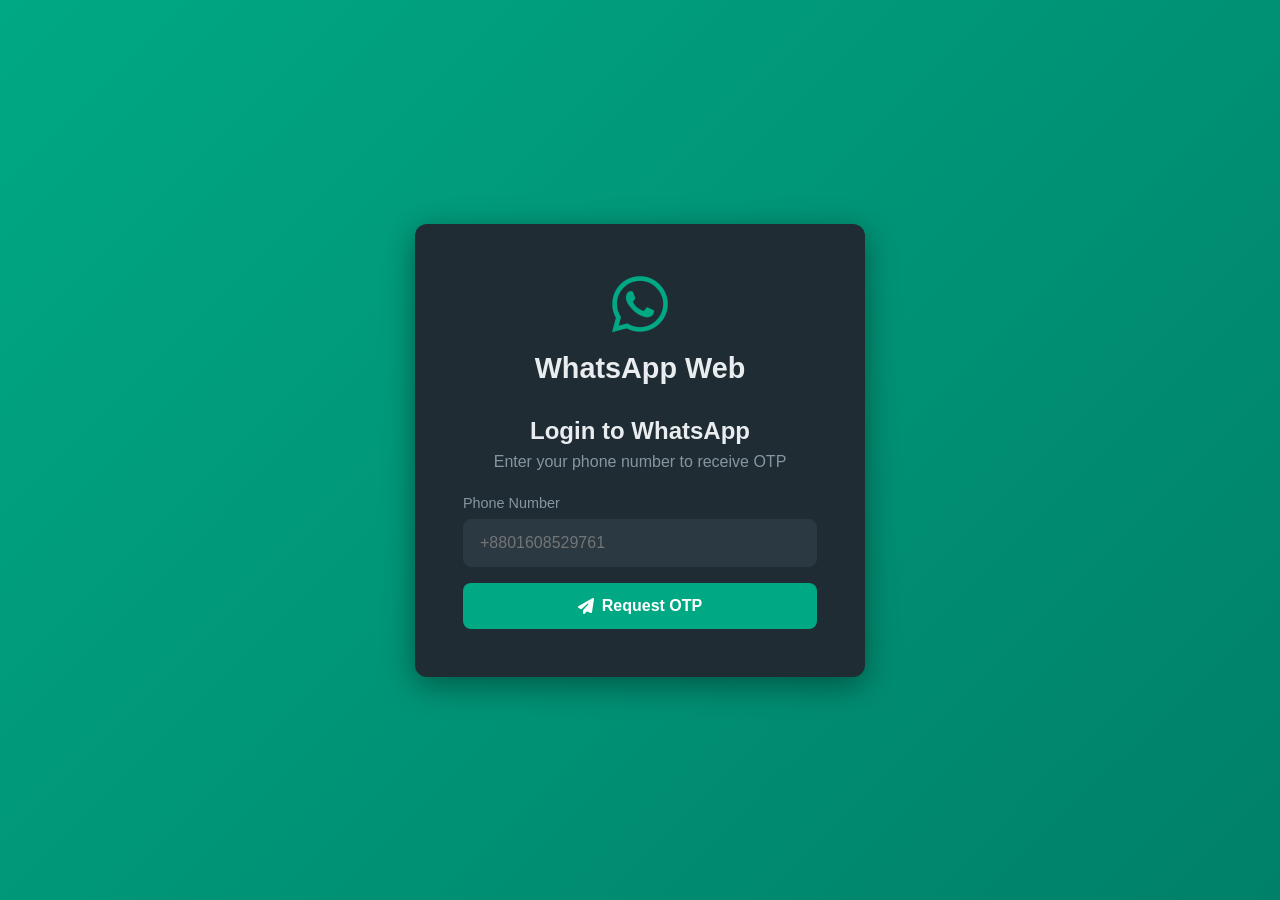
==== ui/index.html @ 3d109864 "initial commit" ====
<!DOCTYPE html>
<html lang="en">
<head>
    <meta charset="UTF-8">
    <meta name="viewport" content="width=device-width, initial-scale=1.0">
    <title>WhatsApp Web Clone</title>
    <link rel="stylesheet" href="css/styles.css">
    <link rel="stylesheet" href="https://cdnjs.cloudflare.com/ajax/libs/font-awesome/6.4.0/css/all.min.css">
</head>
<body>
    <!-- Login Screen -->
    <div id="loginScreen" class="login-screen">
        <div class="login-container">
            <div class="login-header">
                <i class="fab fa-whatsapp"></i>
                <h1>WhatsApp Web</h1>
            </div>
            <div class="login-content">
                <h2>Login to WhatsApp</h2>
                <p>Enter your phone number to receive OTP</p>
                <form id="loginForm" class="login-form">
                    <div class="form-group">
                        <label for="phoneNumber">Phone Number</label>
                        <input 
                            type="tel" 
                            id="phoneNumber" 
                            placeholder="+8801608529761" 
                            required
                        >
                    </div>
                    <button type="submit" class="btn btn-primary">
                        <i class="fas fa-paper-plane"></i> Request OTP
                    </button>
                </form>
            </div>
        </div>
    </div>

    <!-- OTP Verification Screen -->
    <div id="otpScreen" class="login-screen" style="display: none;">
        <div class="login-container">
            <div class="login-header">
                <i class="fab fa-whatsapp"></i>
                <h1>WhatsApp Web</h1>
            </div>
            <div class="login-content">
                <h2>Enter OTP</h2>
                <p>We've sent a code to <span id="phoneDisplay"></span></p>
                <form id="otpForm" class="login-form">
                    <div class="form-group">
                        <label for="otpCode">OTP Code</label>
                        <input 
                            type="text" 
                            id="otpCode" 
                            placeholder="Enter 6-digit code" 
                            maxlength="6"
                            required
                        >
                    </div>
                    <button type="submit" class="btn btn-primary">
                        <i class="fas fa-check"></i> Verify & Login
                    </button>
                    <button type="button" class="btn btn-secondary" onclick="backToLogin()">
                        <i class="fas fa-arrow-left"></i> Back
                    </button>
                </form>
            </div>
        </div>
    </div>

    <!-- Main Chat Interface -->
    <div id="chatInterface" class="chat-interface" style="display: none;">
        <!-- Sidebar -->
        <div class="sidebar">
            <!-- Sidebar Header -->
            <div class="sidebar-header">
                <div class="user-profile">
                    <div class="avatar">
                        <i class="fas fa-user"></i>
                    </div>
                    <span id="userName">User</span>
                </div>
                <div class="header-actions">
                    <button class="icon-btn" title="New Chat" onclick="showNewChatModal()">
                        <i class="fas fa-message"></i>
                    </button>
                    <button class="icon-btn" title="Language" onclick="translationManager.showLanguageSelector()">
                        <i class="fas fa-language"></i>
                    </button>
                    <button class="icon-btn" title="Menu">
                        <i class="fas fa-ellipsis-v"></i>
                    </button>
                    <button class="icon-btn" title="Logout" onclick="logout()">
                        <i class="fas fa-sign-out-alt"></i>
                    </button>
                </div>
            </div>

            <!-- Search Bar -->
            <div class="search-bar">
                <div class="search-input-wrapper">
                    <i class="fas fa-search"></i>
                    <input type="text" id="searchInput" placeholder="Search or start new chat">
                </div>
            </div>

            <!-- Conversations List -->
            <div class="conversations-list" id="conversationsList">
                <div class="no-conversations">
                    <i class="fas fa-comments"></i>
                    <p>No conversations yet</p>
                    <button class="btn btn-primary" onclick="showNewChatModal()">Start New Chat</button>
                </div>
            </div>
        </div>

        <!-- Chat Area -->
        <div class="chat-area">
            <!-- No Chat Selected -->
            <div class="no-chat-selected" id="noChatSelected">
                <div class="no-chat-content">
                    <i class="fab fa-whatsapp"></i>
                    <h2>WhatsApp Web</h2>
                    <p>Send and receive messages without keeping your phone online.</p>
                    <p class="hint">Select a conversation to start chatting</p>
                </div>
            </div>

            <!-- Chat Container -->
            <div class="chat-container" id="chatContainer" style="display: none;">
                <!-- Chat Header -->
                <div class="chat-header">
                    <div class="chat-user-info" id="chatUserInfo" onclick="handleChatHeaderClick()">
                        <div class="avatar" id="chatAvatar">
                            <i class="fas fa-user"></i>
                        </div>
                        <div class="user-details">
                            <h3 id="chatUserName">Contact Name</h3>
                            <span class="user-status" id="chatUserStatus">online</span>
                        </div>
                    </div>
                    <div class="chat-header-actions">
                        <button class="icon-btn" title="Search">
                            <i class="fas fa-search"></i>
                        </button>
                        <button class="icon-btn" title="More" onclick="showChatOptionsMenu(event)">
                            <i class="fas fa-ellipsis-v"></i>
                        </button>
                    </div>
                </div>
                
                <!-- Chat Options Menu (Hidden by default) -->
                <div id="chatOptionsMenu" class="dropdown-menu" style="display: none;">
                    <div class="dropdown-item" onclick="showConversationLanguageSelector()">
                        <i class="fas fa-language"></i>
                        <span>Set Translation Language</span>
                    </div>
                    <div class="dropdown-item" onclick="viewContactInfo()">
                        <i class="fas fa-info-circle"></i>
                        <span>Contact Info</span>
                    </div>
                </div>

                <!-- Messages Area -->
                <div class="messages-area" id="messagesArea">
                    <!-- Messages will be loaded here -->
                </div>

                <!-- Message Input -->
                <div class="message-input-area">
                    <button class="icon-btn" title="Emoji">
                        <i class="fas fa-face-smile"></i>
                    </button>
                    <button class="icon-btn" title="Attach">
                        <i class="fas fa-paperclip"></i>
                    </button>
                    <div class="input-wrapper">
                        <input 
                            type="text" 
                            id="messageInput" 
                            placeholder="Type a message"
                            autocomplete="off"
                        >
                    </div>
                    <button class="send-btn" id="sendBtn" onclick="sendMessage()">
                        <i class="fas fa-paper-plane"></i>
                    </button>
                </div>
            </div>
        </div>
    </div>

    <!-- New Chat Modal -->
    <div id="newChatModal" class="modal" style="display: none;">
        <div class="modal-content" style="max-width: 500px;">
            <div class="modal-header">
                <button class="icon-btn" onclick="closeNewChatModal()" style="margin-right: 1rem;">
                    <i class="fas fa-arrow-left"></i>
                </button>
                <h2>New chat</h2>
            </div>
            <div class="modal-body" style="padding: 0;">
                <!-- Search Bar -->
                <div class="search-bar" style="padding: 0.75rem 1rem;">
                    <div class="search-input-wrapper">
                        <i class="fas fa-search"></i>
                        <input type="text" id="newChatSearch" placeholder="Search name or number">
                    </div>
                </div>

                <!-- Action Buttons -->
                <div class="new-chat-actions">
                    <div class="action-item" onclick="groupManager.showNewGroupModal()">
                        <div class="action-icon">
                            <i class="fas fa-users"></i>
                        </div>
                        <div class="action-text">
                            <span class="action-title">New group</span>
                        </div>
                    </div>
                    <div class="action-item" onclick="showAddContactModal()">
                        <div class="action-icon">
                            <i class="fas fa-user-plus"></i>
                        </div>
                        <div class="action-text">
                            <span class="action-title">New contact</span>
                        </div>
                    </div>
                </div>

                <!-- Contact List Header -->
                <div class="contacts-header">
                    <span>Contacts on WhatsApp</span>
                </div>

                <!-- Contacts List -->
                <div class="contacts-list" id="newChatContactsList">
                    <!-- Contacts will be loaded here -->
                </div>
            </div>
        </div>
    </div>

    <!-- Add Contact Modal -->
    <div id="addContactModal" class="modal" style="display: none;">
        <div class="modal-content">
            <div class="modal-header">
                <h2>Add Contact</h2>
                <button class="close-btn" onclick="closeAddContactModal()">
                    <i class="fas fa-times"></i>
                </button>
            </div>
            <div class="modal-body">
                <div class="info-box" style="margin-bottom: 1rem;">
                    <i class="fas fa-info-circle"></i>
                    Add any phone number to start chatting!
                </div>
                <form id="addContactForm">
                    <div class="form-group">
                        <label for="contactName">Contact Name (Optional)</label>
                        <input 
                            type="text" 
                            id="contactName" 
                            placeholder="John Doe"
                        >
                        <small style="color: var(--text-muted); font-size: 0.8rem; display: block; margin-top: 0.25rem;">
                            Give this contact a custom name
                        </small>
                    </div>
                    <div class="form-group">
                        <label for="contactPhone">Phone Number</label>
                        <input 
                            type="tel" 
                            id="contactPhone" 
                            placeholder="+8801980680622"
                            required
                        >
                        <small style="color: var(--text-muted); font-size: 0.8rem; display: block; margin-top: 0.25rem;">
                            Enter with country code (e.g., +880...)
                        </small>
                    </div>
                    <button type="submit" class="btn btn-primary">
                        <i class="fas fa-user-plus"></i> Add Contact & Start Chat
                    </button>
                </form>
            </div>
        </div>
    </div>

    <!-- Loading Overlay -->
    <div id="loadingOverlay" class="loading-overlay" style="display: none;">
        <div class="spinner"></div>
        <p>Loading...</p>
    </div>

    <!-- Toast Notifications -->
    <div id="toastContainer" class="toast-container"></div>

    <!-- Scripts -->
    <script src="js/config.js"></script>
    <script src="js/auth.js"></script>
    <script src="js/chat.js"></script>
    <script src="js/groups.js"></script>
    <script src="js/translation.js"></script>
    <script src="js/websocket.js"></script>
    <script src="js/app.js"></script>
</body>
</html>
---- ui/css/styles.css ----
/* Reset and Base Styles */
* {
    margin: 0;
    padding: 0;
    box-sizing: border-box;
}

:root {
    --primary-color: #00a884;
    --primary-dark: #008069;
    --bg-primary: #111b21;
    --bg-secondary: #202c33;
    --bg-tertiary: #2a3942;
    --text-primary: #e9edef;
    --text-secondary: #8696a0;
    --text-muted: #667781;
    --border-color: #2a3942;
    --message-sent: #005c4b;
    --message-received: #202c33;
    --hover-bg: #2a3942;
    --white: #ffffff;
    --scrollbar-bg: #374045;
    --scrollbar-thumb: #667781;
}

body {
    font-family: 'Segoe UI', Helvetica, Arial, sans-serif;
    background-color: var(--bg-primary);
    color: var(--text-primary);
    overflow: hidden;
}

/* Hidden by default elements */
#otpScreen,
#chatInterface,
#chatContainer,
#newChatModal,
#loadingOverlay {
    display: none;
}

/* Login Screen */
.login-screen {
    width: 100vw;
    height: 100vh;
    display: flex;
    align-items: center;
    justify-content: center;
    background: linear-gradient(135deg, var(--primary-color) 0%, var(--primary-dark) 100%);
}

.login-container {
    background: var(--bg-secondary);
    border-radius: 12px;
    box-shadow: 0 8px 32px rgba(0, 0, 0, 0.4);
    padding: 3rem;
    max-width: 450px;
    width: 90%;
    animation: slideIn 0.3s ease-out;
}

@keyframes slideIn {
    from {
        opacity: 0;
        transform: translateY(-20px);
    }
    to {
        opacity: 1;
        transform: translateY(0);
    }
}

.login-header {
    text-align: center;
    margin-bottom: 2rem;
}

.login-header i {
    font-size: 4rem;
    color: var(--primary-color);
    margin-bottom: 1rem;
}

.login-header h1 {
    font-size: 1.8rem;
    font-weight: 600;
    color: var(--text-primary);
}

.login-content {
    text-align: center;
}

.login-content h2 {
    font-size: 1.5rem;
    margin-bottom: 0.5rem;
    color: var(--text-primary);
}

.login-content p {
    color: var(--text-secondary);
    margin-bottom: 1.5rem;
}

#phoneDisplay {
    color: var(--primary-color);
    font-weight: 600;
}

.login-form {
    display: flex;
    flex-direction: column;
    gap: 1rem;
}

.form-group {
    text-align: left;
}

.form-group label {
    display: block;
    margin-bottom: 0.5rem;
    color: var(--text-secondary);
    font-size: 0.9rem;
}

.form-group input {
    width: 100%;
    padding: 0.875rem 1rem;
    background: var(--bg-tertiary);
    border: 1px solid var(--border-color);
    border-radius: 8px;
    color: var(--text-primary);
    font-size: 1rem;
    transition: all 0.2s;
}

.form-group input:focus {
    outline: none;
    border-color: var(--primary-color);
    background: var(--bg-primary);
}

/* Buttons */
.btn {
    padding: 0.875rem 1.5rem;
    border: none;
    border-radius: 8px;
    font-size: 1rem;
    font-weight: 600;
    cursor: pointer;
    transition: all 0.2s;
    display: flex;
    align-items: center;
    justify-content: center;
    gap: 0.5rem;
}

.btn-primary {
    background: var(--primary-color);
    color: var(--white);
}

.btn-primary:hover {
    background: var(--primary-dark);
}

.btn-secondary {
    background: var(--bg-tertiary);
    color: var(--text-primary);
}

.btn-secondary:hover {
    background: var(--hover-bg);
}

.icon-btn {
    background: none;
    border: none;
    color: var(--text-secondary);
    font-size: 1.2rem;
    cursor: pointer;
    padding: 0.5rem;
    border-radius: 50%;
    transition: all 0.2s;
}

.icon-btn:hover {
    background: var(--hover-bg);
    color: var(--text-primary);
}

/* Chat Interface */
.chat-interface {
    display: flex;
    height: 100vh;
    width: 100vw;
}

/* Sidebar */
.sidebar {
    width: 400px;
    background: var(--bg-primary);
    display: flex;
    flex-direction: column;
    border-right: 1px solid var(--border-color);
}

.sidebar-header {
    background: var(--bg-secondary);
    padding: 0.75rem 1rem;
    display: flex;
    align-items: center;
    justify-content: space-between;
}

.user-profile {
    display: flex;
    align-items: center;
    gap: 0.75rem;
}

.avatar {
    width: 40px;
    height: 40px;
    border-radius: 50%;
    background: var(--bg-tertiary);
    display: flex;
    align-items: center;
    justify-content: center;
    color: var(--text-secondary);
    font-size: 1.2rem;
}

.header-actions {
    display: flex;
    gap: 0.5rem;
}

/* Search Bar */
.search-bar {
    background: var(--bg-primary);
    padding: 0.5rem 1rem;
}

.search-input-wrapper {
    background: var(--bg-secondary);
    border-radius: 8px;
    display: flex;
    align-items: center;
    padding: 0.5rem 1rem;
    gap: 0.75rem;
}

.search-input-wrapper i {
    color: var(--text-muted);
}

.search-input-wrapper input {
    flex: 1;
    background: none;
    border: none;
    color: var(--text-primary);
    font-size: 0.9rem;
}

.search-input-wrapper input:focus {
    outline: none;
}

/* Conversations List */
.conversations-list {
    flex: 1;
    overflow-y: auto;
}

.conversations-list::-webkit-scrollbar {
    width: 6px;
}

.conversations-list::-webkit-scrollbar-track {
    background: var(--scrollbar-bg);
}

.conversations-list::-webkit-scrollbar-thumb {
    background: var(--scrollbar-thumb);
    border-radius: 3px;
}

.no-conversations {
    padding: 3rem 2rem;
    text-align: center;
    color: var(--text-secondary);
}

.no-conversations i {
    font-size: 4rem;
    margin-bottom: 1rem;
    color: var(--text-muted);
}

.no-conversations p {
    margin-bottom: 1.5rem;
}

/* Conversation Item */
.conversation-item {
    display: flex;
    align-items: center;
    padding: 0.75rem 1rem;
    gap: 0.75rem;
    cursor: pointer;
    transition: background 0.2s;
    border-bottom: 1px solid var(--border-color);
}

.conversation-item:hover {
    background: var(--hover-bg);
}

.conversation-item.active {
    background: var(--bg-tertiary);
}

.conversation-info {
    flex: 1;
    overflow: hidden;
}

.conversation-header {
    display: flex;
    justify-content: space-between;
    margin-bottom: 0.25rem;
}

.conversation-name {
    font-weight: 500;
    color: var(--text-primary);
}

.conversation-time {
    font-size: 0.75rem;
    color: var(--text-muted);
}

.conversation-preview {
    font-size: 0.875rem;
    color: var(--text-secondary);
    white-space: nowrap;
    overflow: hidden;
    text-overflow: ellipsis;
}

.unread-badge {
    background: var(--primary-color);
    color: var(--white);
    font-size: 0.75rem;
    padding: 0.125rem 0.5rem;
    border-radius: 12px;
    font-weight: 600;
}

/* Chat Area */
.chat-area {
    flex: 1;
    display: flex;
    flex-direction: column;
    background: var(--bg-primary);
}

.no-chat-selected {
    flex: 1;
    display: flex;
    align-items: center;
    justify-content: center;
    background: var(--bg-secondary);
}

.no-chat-content {
    text-align: center;
    color: var(--text-secondary);
}

.no-chat-content i {
    font-size: 6rem;
    color: var(--text-muted);
    margin-bottom: 1rem;
}

.no-chat-content h2 {
    font-size: 2rem;
    color: var(--text-primary);
    margin-bottom: 0.5rem;
}

.no-chat-content p {
    font-size: 0.9rem;
    margin-bottom: 0.5rem;
}

.no-chat-content .hint {
    font-size: 0.85rem;
    color: var(--text-muted);
}

/* Chat Container */
.chat-container {
    display: flex;
    flex-direction: column;
    height: 100vh;
}

/* Chat Header */
.chat-header {
    background: var(--bg-secondary);
    padding: 0.75rem 1rem;
    display: flex;
    align-items: center;
    justify-content: space-between;
    border-bottom: 1px solid var(--border-color);
}

.chat-user-info {
    display: flex;
    align-items: center;
    gap: 0.75rem;
}

.user-details {
    display: flex;
    flex-direction: column;
}

.user-details h3 {
    font-size: 1rem;
    font-weight: 500;
    color: var(--text-primary);
}

.user-status {
    font-size: 0.8rem;
    color: var(--text-muted);
}

.chat-header-actions {
    display: flex;
    gap: 0.5rem;
}

/* Messages Area */
.messages-area {
    flex: 1;
    padding: 1rem;
    overflow-y: auto;
    background-image: url('[data-uri]');
    background-color: var(--bg-primary);
    display: flex;
    flex-direction: column;
    gap: 0.5rem;
}

.messages-area::-webkit-scrollbar {
    width: 6px;
}

.messages-area::-webkit-scrollbar-track {
    background: transparent;
}

.messages-area::-webkit-scrollbar-thumb {
    background: var(--scrollbar-thumb);
    border-radius: 3px;
}

/* Messages */
.message {
    display: flex;
    margin-bottom: 0.5rem;
}

.message.sent {
    justify-content: flex-end;
}

.message.received {
    justify-content: flex-start;
}

.message-bubble {
    max-width: 60%;
    padding: 0.5rem 0.75rem;
    border-radius: 8px;
    position: relative;
}

.message.sent .message-bubble {
    background: var(--message-sent);
    border-bottom-right-radius: 2px;
}

.message.received .message-bubble {
    background: var(--message-received);
    border-bottom-left-radius: 2px;
}

.message-content {
    color: var(--text-primary);
    font-size: 0.9rem;
    word-wrap: break-word;
    margin-bottom: 0.25rem;
}

.message-meta {
    display: flex;
    align-items: center;
    justify-content: flex-end;
    gap: 0.25rem;
    font-size: 0.7rem;
    color: var(--text-muted);
}

.message-status {
    color: #53bdeb;
}

/* Date Divider */
.date-divider {
    text-align: center;
    padding: 0.5rem 0;
    margin: 1rem 0;
}

.date-divider span {
    background: var(--bg-secondary);
    color: var(--text-secondary);
    padding: 0.375rem 0.75rem;
    border-radius: 8px;
    font-size: 0.8rem;
}

/* Message Input Area */
.message-input-area {
    background: var(--bg-secondary);
    padding: 0.75rem 1rem;
    display: flex;
    align-items: center;
    gap: 0.5rem;
    border-top: 1px solid var(--border-color);
}

.input-wrapper {
    flex: 1;
}

.input-wrapper input {
    width: 100%;
    background: var(--bg-tertiary);
    border: none;
    border-radius: 8px;
    padding: 0.75rem 1rem;
    color: var(--text-primary);
    font-size: 0.95rem;
}

.input-wrapper input:focus {
    outline: none;
}

.send-btn {
    background: var(--primary-color);
    border: none;
    color: var(--white);
    width: 45px;
    height: 45px;
    border-radius: 50%;
    display: flex;
    align-items: center;
    justify-content: center;
    cursor: pointer;
    transition: all 0.2s;
}

.send-btn:hover {
    background: var(--primary-dark);
}

/* Modal */
.modal {
    position: fixed;
    top: 0;
    left: 0;
    width: 100%;
    height: 100%;
    background: rgba(0, 0, 0, 0.6);
    display: flex;
    align-items: center;
    justify-content: center;
    z-index: 1000;
}

.modal-content {
    background: var(--bg-secondary);
    border-radius: 12px;
    max-width: 500px;
    width: 90%;
    max-height: 90vh;
    overflow-y: auto;
    animation: slideIn 0.3s ease-out;
}

.modal-header {
    display: flex;
    align-items: center;
    justify-content: space-between;
    padding: 1rem 1.5rem;
    border-bottom: 1px solid var(--border-color);
}

.modal-header h2 {
    font-size: 1.3rem;
    color: var(--text-primary);
}

.close-btn {
    background: none;
    border: none;
    color: var(--text-secondary);
    font-size: 1.5rem;
    cursor: pointer;
    transition: color 0.2s;
}

.close-btn:hover {
    color: var(--text-primary);
}

.modal-body {
    padding: 1.5rem;
}

/* Loading Overlay */
.loading-overlay {
    position: fixed;
    top: 0;
    left: 0;
    width: 100%;
    height: 100%;
    background: rgba(0, 0, 0, 0.7);
    display: flex;
    flex-direction: column;
    align-items: center;
    justify-content: center;
    z-index: 2000;
}

.spinner {
    width: 50px;
    height: 50px;
    border: 4px solid var(--bg-tertiary);
    border-top-color: var(--primary-color);
    border-radius: 50%;
    animation: spin 1s linear infinite;
}

@keyframes spin {
    to {
        transform: rotate(360deg);
    }
}

.loading-overlay p {
    margin-top: 1rem;
    color: var(--text-primary);
    font-size: 1rem;
}

/* Toast Notifications */
.toast-container {
    position: fixed;
    top: 1rem;
    right: 1rem;
    z-index: 3000;
    display: flex;
    flex-direction: column;
    gap: 0.5rem;
}

.toast {
    background: var(--bg-secondary);
    color: var(--text-primary);
    padding: 1rem 1.5rem;
    border-radius: 8px;
    box-shadow: 0 4px 12px rgba(0, 0, 0, 0.3);
    display: flex;
    align-items: center;
    gap: 0.75rem;
    min-width: 300px;
    animation: slideInRight 0.3s ease-out;
}

@keyframes slideInRight {
    from {
        opacity: 0;
        transform: translateX(100%);
    }
    to {
        opacity: 1;
        transform: translateX(0);
    }
}

.toast.success {
    border-left: 4px solid #4caf50;
}

.toast.error {
    border-left: 4px solid #f44336;
}

.toast.info {
    border-left: 4px solid #2196f3;
}

.toast.warning {
    border-left: 4px solid #ff9800;
}

/* Info Box */
.info-box {
    background: var(--bg-tertiary);
    padding: 0.75rem;
    border-radius: 6px;
    margin-bottom: 1rem;
    font-size: 0.85rem;
    color: var(--text-secondary);
    display: flex;
    align-items: flex-start;
    gap: 0.5rem;
}

.info-box i {
    color: var(--primary-color);
    margin-top: 0.15rem;
}

/* New Chat Modal Styles */
.new-chat-actions {
    padding: 0.5rem 0;
    border-bottom: 1px solid var(--border-color);
}

.action-item {
    display: flex;
    align-items: center;
    padding: 1rem 1.5rem;
    cursor: pointer;
    transition: background 0.2s;
}

.action-item:hover {
    background: var(--hover-bg);
}

.action-icon {
    width: 50px;
    height: 50px;
    border-radius: 50%;
    background: var(--primary-color);
    display: flex;
    align-items: center;
    justify-content: center;
    margin-right: 1rem;
}

.action-icon i {
    font-size: 1.3rem;
    color: var(--white);
}

.action-text {
    flex: 1;
}

.action-title {
    font-size: 1rem;
    color: var(--text-primary);
    font-weight: 500;
}

.contacts-header {
    padding: 0.75rem 1.5rem;
    background: var(--bg-primary);
    color: var(--text-secondary);
    font-size: 0.85rem;
    text-transform: uppercase;
    letter-spacing: 0.5px;
}

.contacts-list {
    max-height: 400px;
    overflow-y: auto;
}

.contact-item {
    display: flex;
    align-items: center;
    padding: 0.75rem 1.5rem;
    cursor: pointer;
    transition: background 0.2s;
    border-bottom: 1px solid var(--border-color);
}

.contact-item:hover {
    background: var(--hover-bg);
}

.contact-item .avatar {
    margin-right: 1rem;
}

.contact-info {
    flex: 1;
}

.contact-name {
    font-size: 1rem;
    color: var(--text-primary);
    margin-bottom: 0.25rem;
}

.contact-status {
    font-size: 0.85rem;
    color: var(--text-secondary);
}

/* Member Selection Styles */
.member-checkbox {
    width: 20px;
    height: 20px;
    cursor: pointer;
}

.member-chip {
    display: inline-flex;
    align-items: center;
    gap: 0.5rem;
    padding: 0.5rem 0.75rem;
    background: var(--bg-tertiary);
    border-radius: 16px;
    font-size: 0.9rem;
    color: var(--text-primary);
}

.member-chip i {
    cursor: pointer;
    color: var(--text-muted);
    font-size: 0.8rem;
}

.member-chip i:hover {
    color: var(--text-primary);
}

/* Language Selector Styles */
.language-list {
    display: flex;
    flex-direction: column;
    gap: 0.5rem;
}

.language-item {
    display: flex;
    align-items: center;
    justify-content: space-between;
    padding: 0.75rem 1rem;
    background: var(--bg-secondary);
    border-radius: 8px;
    cursor: pointer;
    transition: all 0.2s;
}

.language-item:hover {
    background: var(--hover-bg);
}

.language-item.active {
    background: var(--primary-color);
    color: white;
}

.language-info {
    display: flex;
    flex-direction: column;
    gap: 0.25rem;
}

.language-name {
    font-size: 1rem;
    font-weight: 500;
}

.language-code {
    font-size: 0.875rem;
    color: var(--text-secondary);
}

.language-item.active .language-code {
    color: rgba(255, 255, 255, 0.8);
}

.language-item .fa-check {
    color: white;
    font-size: 1.2rem;
}

/* Dropdown Menu Styles */
.dropdown-menu {
    position: absolute;
    top: 60px;
    right: 20px;
    background: var(--bg-tertiary);
    border-radius: 8px;
    box-shadow: 0 4px 16px rgba(0, 0, 0, 0.4);
    min-width: 220px;
    z-index: 1000;
    overflow: hidden;
    animation: dropdownFadeIn 0.2s ease-out;
}

@keyframes dropdownFadeIn {
    from {
        opacity: 0;
        transform: translateY(-10px);
    }
    to {
        opacity: 1;
        transform: translateY(0);
    }
}

.dropdown-item {
    display: flex;
    align-items: center;
    gap: 12px;
    padding: 14px 16px;
    cursor: pointer;
    transition: background 0.2s;
    border-bottom: 1px solid var(--border-color);
}

.dropdown-item:last-child {
    border-bottom: none;
}

.dropdown-item:hover {
    background: var(--hover-bg);
}

.dropdown-item i {
    color: var(--primary-color);
    font-size: 1.1rem;
    width: 20px;
    text-align: center;
}

.dropdown-item span {
    color: var(--text-primary);
    font-size: 0.95rem;
    font-weight: 400;
}

/* Responsive Design */
@media (max-width: 768px) {
    .sidebar {
        width: 100%;
    }
    
    .chat-area {
        position: fixed;
        top: 0;
        left: 0;
        width: 100%;
        height: 100vh;
        z-index: 100;
        transform: translateX(100%);
        transition: transform 0.3s ease-out;
    }
    
    .chat-area.active {
        transform: translateX(0);
    }
    
    .message-bubble {
        max-width: 80%;
    }
}
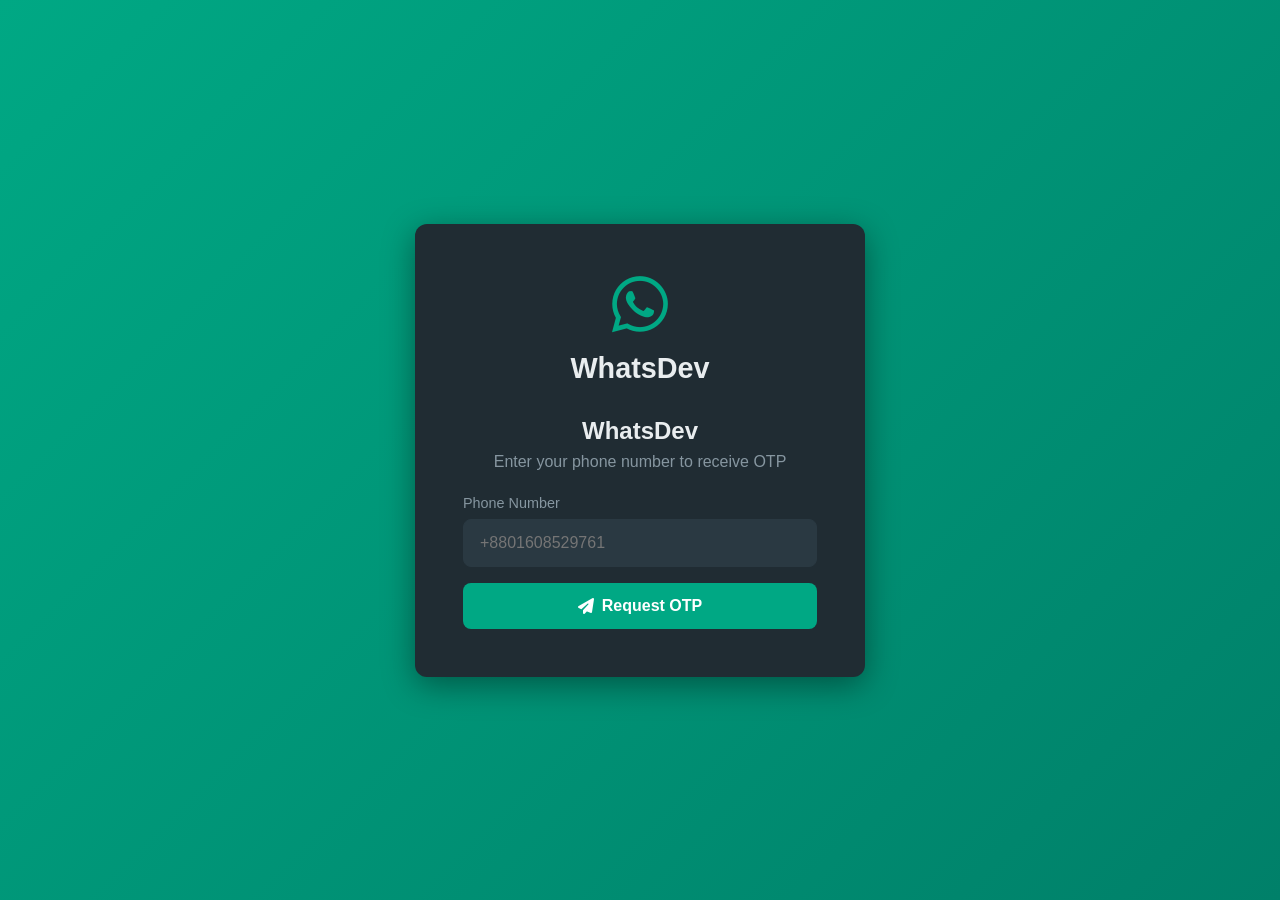
==== commit 8a3eb5c0: "add delete massage option" ====
--- a/ui/index.html
+++ b/ui/index.html
@@ -3,7 +3,7 @@
 <head>
     <meta charset="UTF-8">
     <meta name="viewport" content="width=device-width, initial-scale=1.0">
-    <title>WhatsApp Web Clone</title>
+    <title>WhatsDev</title>
     <link rel="stylesheet" href="css/styles.css">
     <link rel="stylesheet" href="https://cdnjs.cloudflare.com/ajax/libs/font-awesome/6.4.0/css/all.min.css">
 </head>
@@ -13,10 +13,10 @@
         <div class="login-container">
             <div class="login-header">
                 <i class="fab fa-whatsapp"></i>
-                <h1>WhatsApp Web</h1>
+                <h1>WhatsDev</h1>
             </div>
             <div class="login-content">
-                <h2>Login to WhatsApp</h2>
+                <h2>WhatsDev</h2>
                 <p>Enter your phone number to receive OTP</p>
                 <form id="loginForm" class="login-form">
                     <div class="form-group">
@@ -41,7 +41,7 @@
         <div class="login-container">
             <div class="login-header">
                 <i class="fab fa-whatsapp"></i>
-                <h1>WhatsApp Web</h1>
+                <h1>WhatsDev</h1>
             </div>
             <div class="login-content">
                 <h2>Enter OTP</h2>
@@ -120,7 +120,7 @@
             <div class="no-chat-selected" id="noChatSelected">
                 <div class="no-chat-content">
                     <i class="fab fa-whatsapp"></i>
-                    <h2>WhatsApp Web</h2>
+                    <h2>WhatsDev</h2>
                     <p>Send and receive messages without keeping your phone online.</p>
                     <p class="hint">Select a conversation to start chatting</p>
                 </div>
@@ -171,9 +171,12 @@
                     <button class="icon-btn" title="Emoji">
                         <i class="fas fa-face-smile"></i>
                     </button>
-                    <button class="icon-btn" title="Attach">
+                    <button class="icon-btn" title="Attach Media" onclick="document.getElementById('mediaFileInput').click()">
                         <i class="fas fa-paperclip"></i>
                     </button>
+                    <input type="file" id="mediaFileInput" style="display: none;" 
+                           accept="image/*,video/*,audio/*,.pdf,.doc,.docx" 
+                           onchange="handleMediaFileSelect(event)">
                     <div class="input-wrapper">
                         <input 
                             type="text" 
--- a/ui/css/styles.css
+++ b/ui/css/styles.css
@@ -503,11 +503,197 @@
     border-bottom-left-radius: 2px;
 }
 
+/* Deleted message style */
+.message-bubble.deleted-message {
+    background: transparent !important;
+    border: 1px solid var(--border-color);
+    opacity: 0.7;
+}
+
+.message-bubble.deleted-message .message-content {
+    font-style: italic;
+    color: var(--text-muted);
+    display: flex;
+    align-items: center;
+    gap: 0.5rem;
+}
+
+.message-bubble.deleted-message .message-content i {
+    font-size: 0.9rem;
+}
+
+/* Media messages - WhatsApp style */
+.message-bubble.has-media {
+    padding: 0;
+    overflow: hidden;
+}
+
+.message-media {
+    position: relative;
+    margin: 0;
+    padding: 0;
+}
+
+.message-media img,
+.message-media video {
+    display: block;
+    max-width: 300px;
+    max-height: 300px;
+    width: 100%;
+    height: auto;
+    border-radius: 0;
+    cursor: pointer;
+    margin: 0;
+}
+
+.message-media audio {
+    width: 300px;
+    margin: 0.5rem;
+}
+
+.message-document {
+    padding: 0.75rem 1rem;
+    display: flex;
+    align-items: center;
+    gap: 12px;
+    min-width: 250px;
+}
+
+.message-document a {
+    display: flex;
+    align-items: center;
+    gap: 12px;
+    text-decoration: none;
+    color: inherit;
+    flex: 1;
+}
+
+.message-document i {
+    font-size: 2.5rem;
+    color: var(--primary-color);
+}
+
+.document-info {
+    flex: 1;
+}
+
+.document-name {
+    font-weight: 500;
+    margin-bottom: 0.25rem;
+    word-break: break-word;
+}
+
+.document-size {
+    font-size: 0.85rem;
+    color: var(--text-muted);
+}
+
+/* Message with media and caption */
+.message-bubble.has-media .message-content {
+    padding: 0.5rem 0.75rem;
+    margin: 0;
+}
+
 .message-content {
     color: var(--text-primary);
     font-size: 0.9rem;
     word-wrap: break-word;
     margin-bottom: 0.25rem;
+}
+
+/* Message action menu */
+.message-actions {
+    position: absolute;
+    top: 8px;
+    right: 8px;
+    background: rgba(0, 0, 0, 0.6);
+    border-radius: 20px;
+    padding: 4px 8px;
+    opacity: 0;
+    transition: opacity 0.2s;
+    display: flex;
+    gap: 8px;
+    z-index: 10;
+}
+
+.message:hover .message-actions {
+    opacity: 1;
+}
+
+.message-action-btn {
+    background: none;
+    border: none;
+    color: white;
+    cursor: pointer;
+    font-size: 0.9rem;
+    padding: 4px;
+    transition: transform 0.2s;
+}
+
+.message-action-btn:hover {
+    transform: scale(1.2);
+}
+
+.message-action-btn:active {
+    transform: scale(0.95);
+}
+
+/* Message dropdown menu */
+.message-dropdown {
+    position: absolute;
+    top: 8px;
+    right: 40px;
+    background: var(--bg-tertiary);
+    border-radius: 8px;
+    box-shadow: 0 2px 8px rgba(0, 0, 0, 0.4);
+    overflow: hidden;
+    z-index: 100;
+    min-width: 150px;
+}
+
+.message-dropdown-item {
+    padding: 0.75rem 1rem;
+    display: flex;
+    align-items: center;
+    gap: 12px;
+    cursor: pointer;
+    color: var(--text-primary);
+    transition: background 0.2s;
+    border: none;
+    background: none;
+    width: 100%;
+    text-align: left;
+}
+
+.message-dropdown-item:hover {
+    background: var(--hover-bg);
+}
+
+.message-dropdown-item i {
+    width: 20px;
+}
+
+/* Reaction and Star badges */
+.reaction-badge {
+    position: absolute;
+    bottom: -8px;
+    right: 8px;
+    background: var(--bg-secondary);
+    border: 2px solid var(--border-color);
+    border-radius: 12px;
+    padding: 2px 8px;
+    font-size: 0.9rem;
+    z-index: 5;
+}
+
+.star-badge {
+    position: absolute;
+    top: 4px;
+    left: 4px;
+    color: #ffd700;
+    font-size: 0.9rem;
+    z-index: 5;
+    text-shadow: 0 0 3px rgba(0, 0, 0, 0.5);
 }
 
 .message-meta {
@@ -606,6 +792,32 @@
     max-height: 90vh;
     overflow-y: auto;
     animation: slideIn 0.3s ease-out;
+}
+
+/* Delete Modal Specific */
+.delete-modal {
+    background: rgba(0, 0, 0, 0.8);
+}
+
+.delete-modal .modal-content {
+    max-width: 360px;
+    overflow: visible;
+}
+
+.delete-option-btn {
+    padding: 1rem 1.5rem;
+    text-align: left;
+    background: none;
+    border: none;
+    color: var(--text-primary);
+    cursor: pointer;
+    transition: background 0.2s;
+    font-size: 0.95rem;
+    font-family: inherit;
+}
+
+.delete-option-btn:hover {
+    background: var(--hover-bg);
 }
 
 .modal-header {
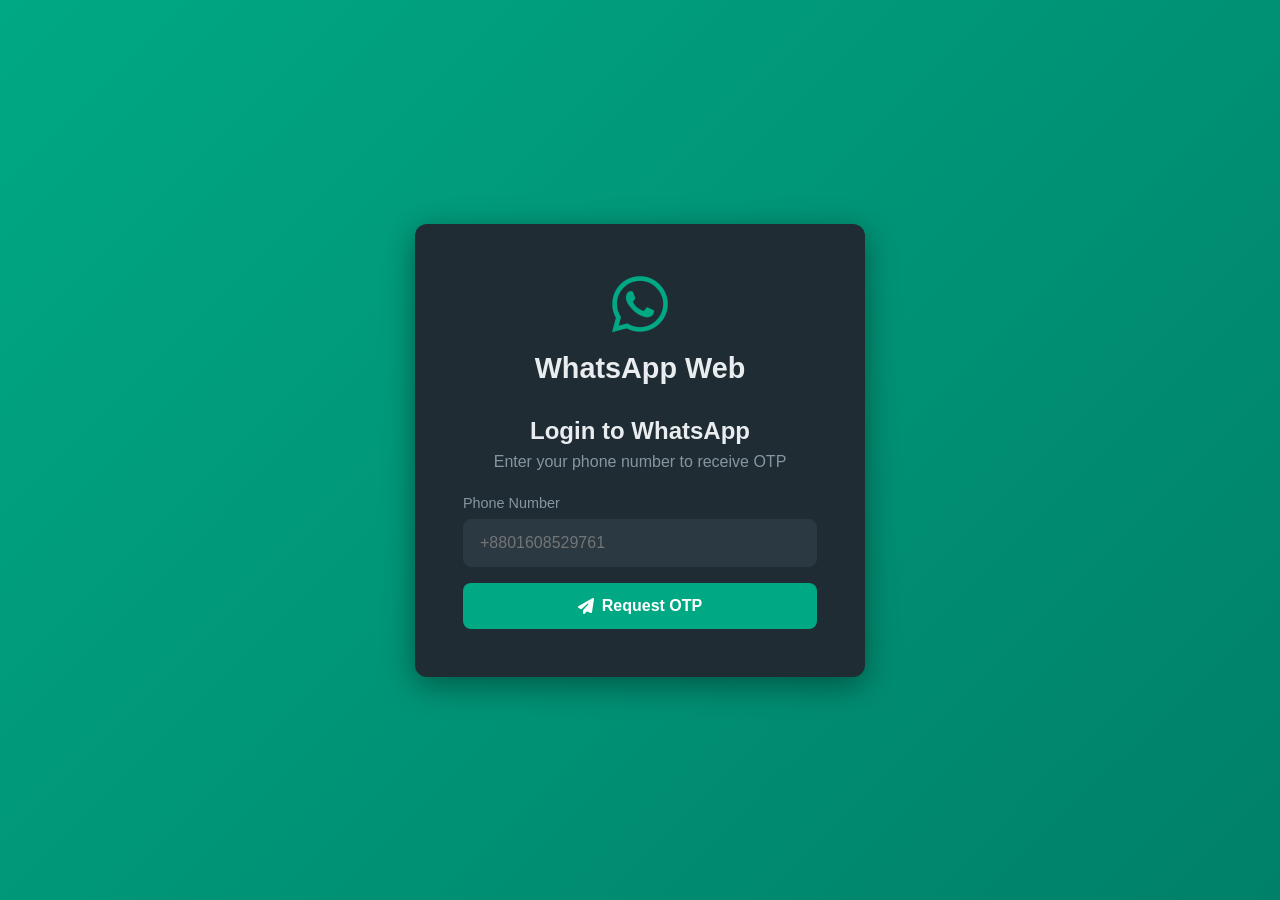
==== commit 41f53317: "Merge pull request #1 from preyanka-rani/MyWhatsApp My whats app" ====
--- a/ui/index.html
+++ b/ui/index.html
@@ -3,7 +3,7 @@
 <head>
     <meta charset="UTF-8">
     <meta name="viewport" content="width=device-width, initial-scale=1.0">
-    <title>WhatsDev</title>
+    <title>WhatsApp Web Clone</title>
     <link rel="stylesheet" href="css/styles.css">
     <link rel="stylesheet" href="https://cdnjs.cloudflare.com/ajax/libs/font-awesome/6.4.0/css/all.min.css">
 </head>
@@ -13,10 +13,10 @@
         <div class="login-container">
             <div class="login-header">
                 <i class="fab fa-whatsapp"></i>
-                <h1>WhatsDev</h1>
+                <h1>WhatsApp Web</h1>
             </div>
             <div class="login-content">
-                <h2>WhatsDev</h2>
+                <h2>Login to WhatsApp</h2>
                 <p>Enter your phone number to receive OTP</p>
                 <form id="loginForm" class="login-form">
                     <div class="form-group">
@@ -41,7 +41,7 @@
         <div class="login-container">
             <div class="login-header">
                 <i class="fab fa-whatsapp"></i>
-                <h1>WhatsDev</h1>
+                <h1>WhatsApp Web</h1>
             </div>
             <div class="login-content">
                 <h2>Enter OTP</h2>
@@ -120,7 +120,7 @@
             <div class="no-chat-selected" id="noChatSelected">
                 <div class="no-chat-content">
                     <i class="fab fa-whatsapp"></i>
-                    <h2>WhatsDev</h2>
+                    <h2>WhatsApp Web</h2>
                     <p>Send and receive messages without keeping your phone online.</p>
                     <p class="hint">Select a conversation to start chatting</p>
                 </div>
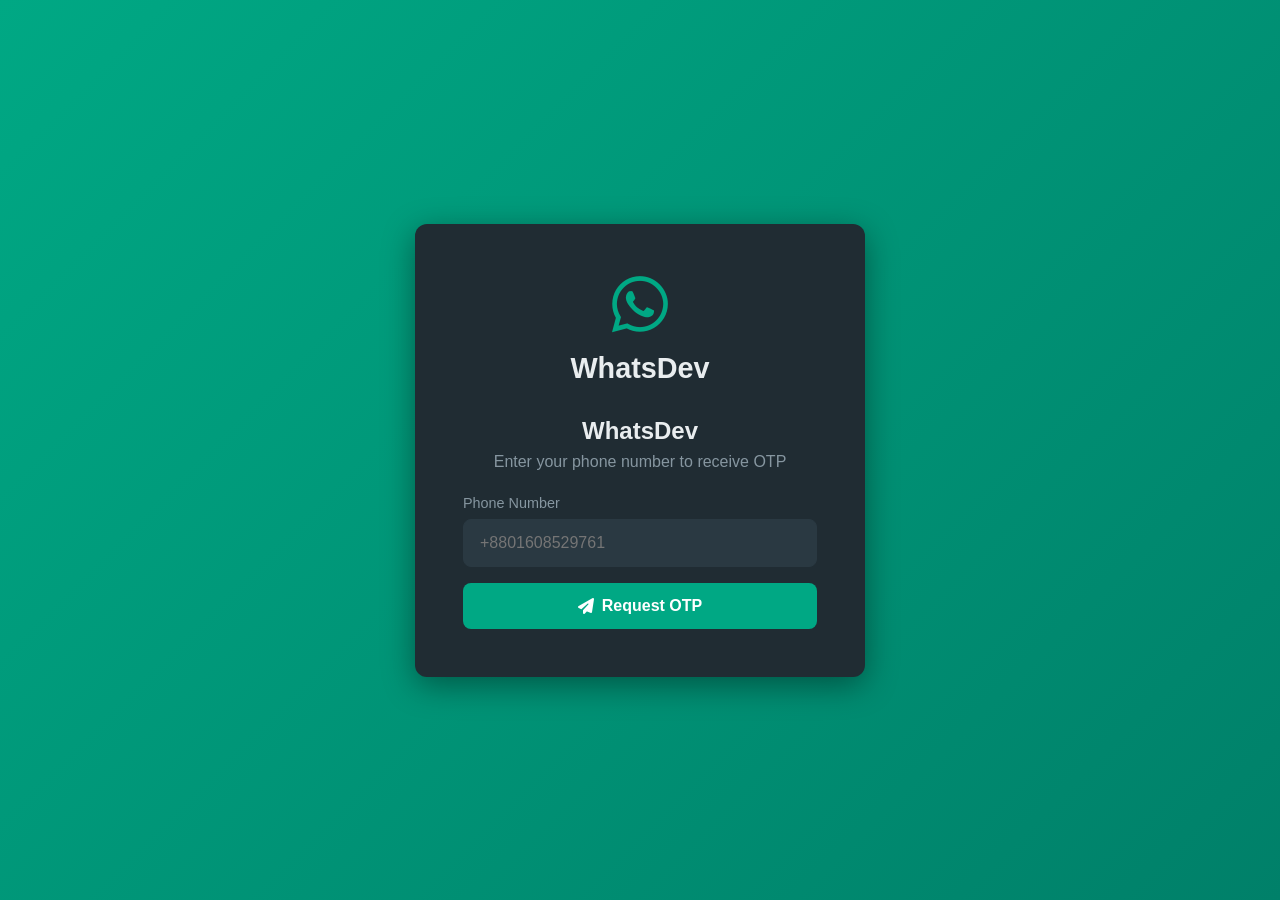
==== commit 5fc8d46c: "Merge pull request #2 from preyanka-rani/WhatsDev_backend_ui Whats dev backend UI" ====
--- a/ui/index.html
+++ b/ui/index.html
@@ -3,7 +3,7 @@
 <head>
     <meta charset="UTF-8">
     <meta name="viewport" content="width=device-width, initial-scale=1.0">
-    <title>WhatsApp Web Clone</title>
+    <title>WhatsDev</title>
     <link rel="stylesheet" href="css/styles.css">
     <link rel="stylesheet" href="https://cdnjs.cloudflare.com/ajax/libs/font-awesome/6.4.0/css/all.min.css">
 </head>
@@ -13,10 +13,10 @@
         <div class="login-container">
             <div class="login-header">
                 <i class="fab fa-whatsapp"></i>
-                <h1>WhatsApp Web</h1>
+                <h1>WhatsDev</h1>
             </div>
             <div class="login-content">
-                <h2>Login to WhatsApp</h2>
+                <h2>WhatsDev</h2>
                 <p>Enter your phone number to receive OTP</p>
                 <form id="loginForm" class="login-form">
                     <div class="form-group">
@@ -41,7 +41,7 @@
         <div class="login-container">
             <div class="login-header">
                 <i class="fab fa-whatsapp"></i>
-                <h1>WhatsApp Web</h1>
+                <h1>WhatsDev</h1>
             </div>
             <div class="login-content">
                 <h2>Enter OTP</h2>
@@ -120,7 +120,7 @@
             <div class="no-chat-selected" id="noChatSelected">
                 <div class="no-chat-content">
                     <i class="fab fa-whatsapp"></i>
-                    <h2>WhatsApp Web</h2>
+                    <h2>WhatsDev</h2>
                     <p>Send and receive messages without keeping your phone online.</p>
                     <p class="hint">Select a conversation to start chatting</p>
                 </div>
